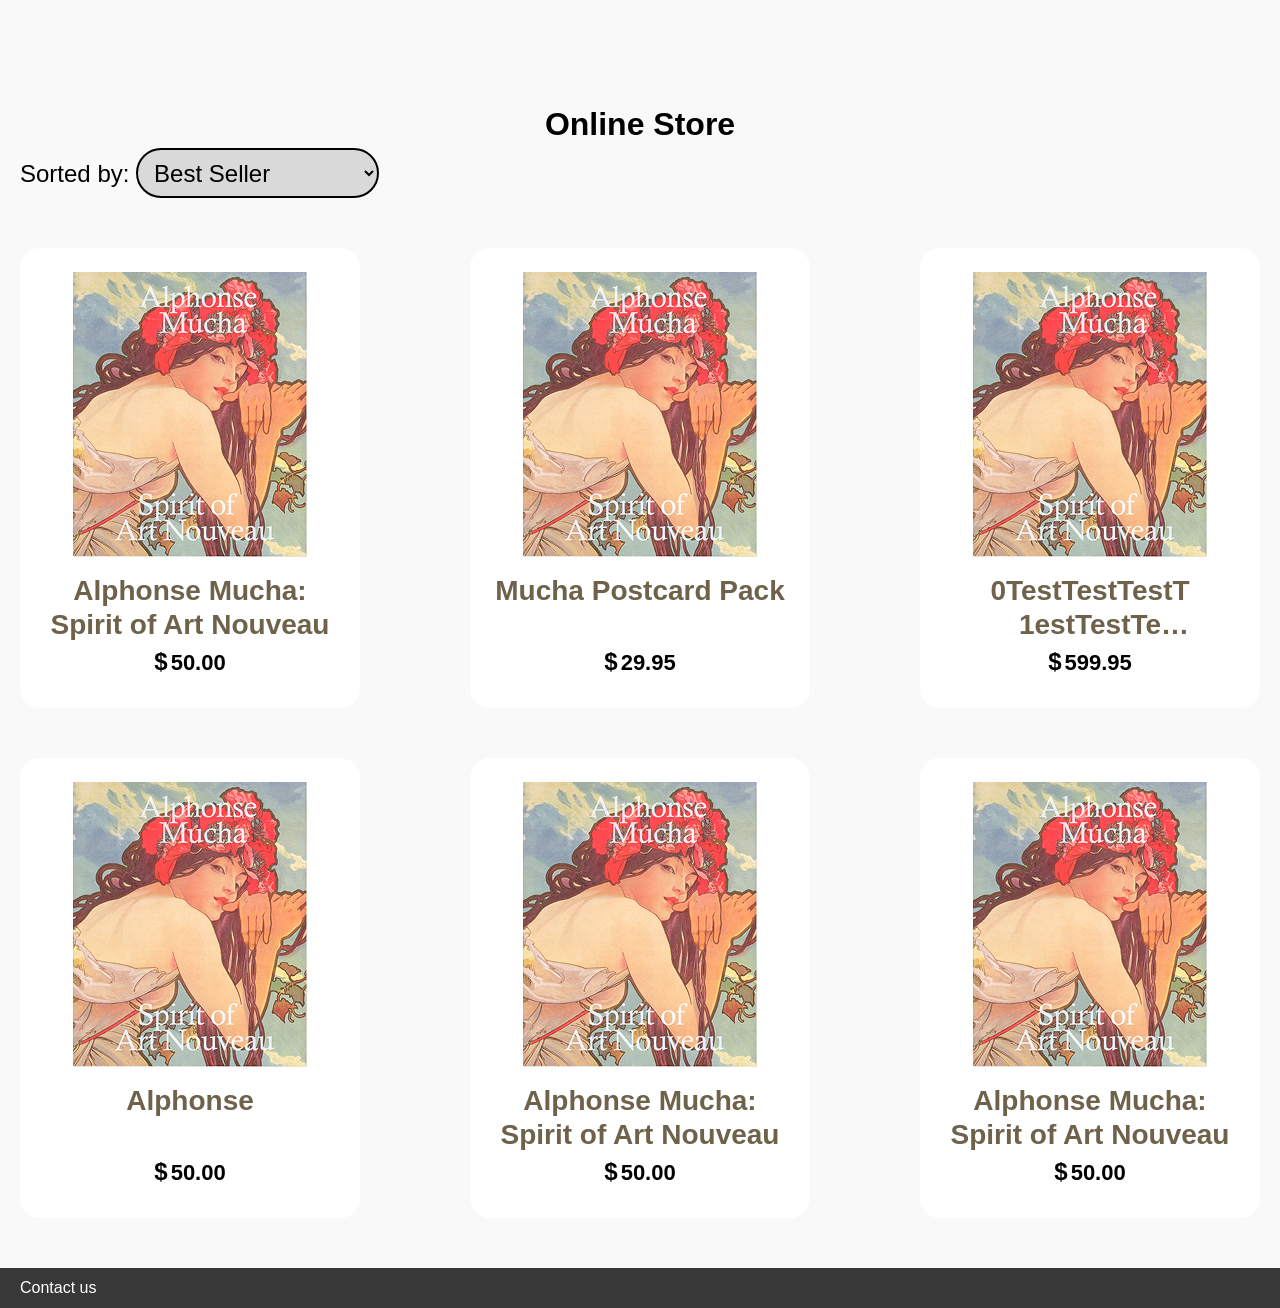
==== OnlineShop.html @ 729a8ed7 "OnlineShop page body" ====
<!DOCTYPE html>
<html lang="en">

<head>
    <meta charset="UTF-8">
    <meta name="viewport" content="width=device-width, initial-scale=1.0">
    <link rel="stylesheet" href="./OnlineShop.css">
    <title>Online Shop</title>
</head>

<body>
    <div class="title wrapper">
        <h1>Online Store</h1>
    </div>
    <div class="dropdown wrapper">
        <span class="sort-label">Sorted by:</span>
        <select class="sort-select">
            <option>Best Seller</option>
            <option>Price: Low to High</option>
            <option>Price: High to Low</option>
            <option>Newest Arrivals</option>
        </select>
    </div>
    <div class="bd wrapper">
        <ul class="card">
            <li>
                <a href="#">
                    <div class="pic"><img src="./image/OnlineShop/image1.png" alt=""></div>
                    <div class="txt">
                        <h4>Alphonse Mucha: Spirit of Art Nouveau</h4>
                        <p>$<span>50.00</span></p>
                    </div>
                </a>
            </li>
            <li>
                <a href="#">
                    <div class="pic"><img src="./image/OnlineShop/image1.png" alt=""></div>
                    <div class="txt">
                        <h4>Mucha Postcard Pack</h4>
                        <p>$<span>29.95</span></p>
                    </div>
                </a>
            </li>
            <li>
                <a href="#">
                    <div class="pic"><img src="./image/OnlineShop/image1.png" alt=""></div>
                    <div class="txt">
                        <h4>0TestTestTestT 1estTestTe 2'stTestTest TestTestTest33333 333Test 3TestTest TestTest4 1 2 3 4 5 6 7 8 9 </h4>
                        <p>$<span>599.95</span></p>
                    </div>
                </a>
            </li>
            <li>
                <a href="#">
                    <div class="pic"><img src="./image/OnlineShop/image1.png" alt=""></div>
                    <div class="txt">
                        <h4>Alphonse</h4>
                        <p>$<span>50.00</span></p>
                    </div>
                </a>
            </li>
            <li>
                <a href="#">
                    <div class="pic"><img src="./image/OnlineShop/image1.png" alt=""></div>
                    <div class="txt">
                        <h4>Alphonse Mucha: Spirit of Art Nouveau</h4>
                        <p>$<span>50.00</span></p>
                    </div>
                </a>
            </li>
            <li>
                <a href="#">
                    <div class="pic"><img src="./image/OnlineShop/image1.png" alt=""></div>
                    <div class="txt">
                        <h4>Alphonse Mucha: Spirit of Art Nouveau</h4>
                        <p>$<span>50.00</span></p>
                    </div>
                </a>
            </li>
        </ul>
    </div>
    <div class="footer">
        <div class="wrapper">
            <a class="txt" href="#">Contact us</a>
        </div>
    </div>
</body>

</html>
---- OnlineShop.css ----
/* base.css */
* {
  margin: 0;
  padding: 0;
  box-sizing: border-box;
}

body {
  font: 16px/1.5 "Microsoft Yahei",
    "Hiragino Sans GB", "Heiti SC", "WenQuanYi Micro Hei", sans-serif;
  color: #000;
  background-color: #F9F9F9;
}

a {
  text-decoration: none;
  color: #000;
}


/* 页面 */
.wrapper {
  margin: 0 auto;
  width: 1240px;
}

.title {
  margin-top: 100px;
}

.title h1 {
  text-align: center;
}


/* 排序器 */
.dropdown {
  font-size: 24px;
}

.sort-select {
  height: 50px;
  font-size: 24px;
  background-color: #d9d9d9;
  padding: 8px 12px;
  border: 2px solid #000;
  border-radius: 25px;
  cursor: pointer;
}

/* card */
ul,
ol {
  list-style: none;
}

.bd ul {
  display: flex;
  justify-content: space-between;
  flex-wrap: wrap;
  margin-bottom: 50px;
}

.bd li {
  margin-top: 50px;
  width: 340px;
  height: 460px;
  background-color: #fff;
  border-radius: 20px;
  text-align: center;
}

.bd a {
  padding: 20px;
}

.bd .txt {
  width: 100%;
}

.bd li .txt {
  text-align: center;
}

.bd .txt h4 {
  height: 70px;
  display: -webkit-box;
  -webkit-box-orient: vertical;
  -webkit-line-clamp: 2;
  overflow: hidden;
  text-overflow: ellipsis;
  line-height: 1.2;
  max-height: 3em;
  margin-top: 10px;
  font-size: 28px;
  font-weight: 600;
  padding: 0 20px;
  color: #6E624B;
}

.bd p {
  font-size: 24px;
  font-weight: 600;
}

.bd p span {
  margin-left: 3px;
  font-size: 22px;
}

.footer {
  background-color: #383838;
  height: 40px;
}

.footer .txt {
  color: #fff;
  line-height: 40px;
  cursor: pointer;
}
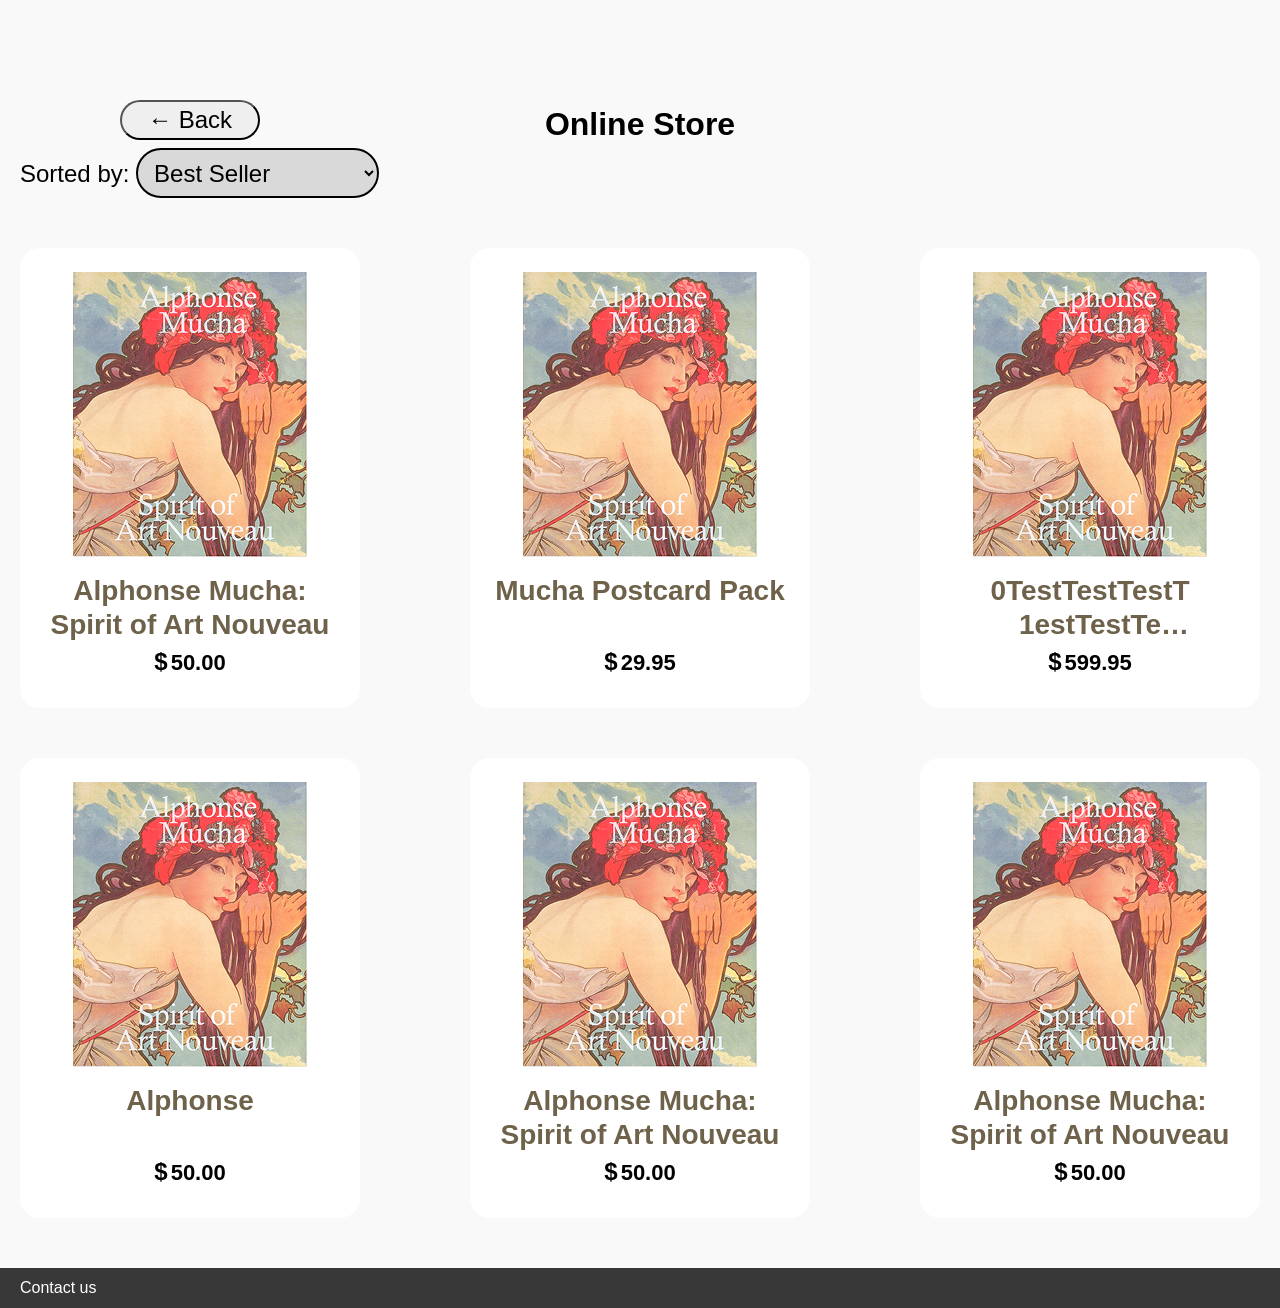
==== commit adc2e98a: "back btn" ====
--- a/OnlineShop.html
+++ b/OnlineShop.html
@@ -2,88 +2,90 @@
 <html lang="en">
 
 <head>
-    <meta charset="UTF-8">
-    <meta name="viewport" content="width=device-width, initial-scale=1.0">
-    <link rel="stylesheet" href="./OnlineShop.css">
-    <title>Online Shop</title>
+  <meta charset="UTF-8">
+  <meta name="viewport" content="width=device-width, initial-scale=1.0">
+  <link rel="stylesheet" href="./OnlineShop.css">
+  <title>Online Shop</title>
 </head>
 
 <body>
-    <div class="title wrapper">
-        <h1>Online Store</h1>
+  <button id="backBtn" class="fixed-btn">← Back</button>
+  <div class="title wrapper">
+    <h1>Online Store</h1>
+  </div>
+  <div class="dropdown wrapper">
+    <span class="sort-label">Sorted by:</span>
+    <select class="sort-select">
+      <option>Best Seller</option>
+      <option>Price: Low to High</option>
+      <option>Price: High to Low</option>
+      <option>Newest Arrivals</option>
+    </select>
+  </div>
+  <div class="bd wrapper">
+    <ul class="card">
+      <li>
+        <a href="#">
+          <div class="pic"><img src="./image/OnlineShop/image1.png" alt=""></div>
+          <div class="txt">
+            <h4>Alphonse Mucha: Spirit of Art Nouveau</h4>
+            <p>$<span>50.00</span></p>
+          </div>
+        </a>
+      </li>
+      <li>
+        <a href="#">
+          <div class="pic"><img src="./image/OnlineShop/image1.png" alt=""></div>
+          <div class="txt">
+            <h4>Mucha Postcard Pack</h4>
+            <p>$<span>29.95</span></p>
+          </div>
+        </a>
+      </li>
+      <li>
+        <a href="#">
+          <div class="pic"><img src="./image/OnlineShop/image1.png" alt=""></div>
+          <div class="txt">
+            <h4>0TestTestTestT 1estTestTe 2'stTestTest TestTestTest33333 333Test 3TestTest TestTest4 1 2 3 4
+              5 6 7 8 9 </h4>
+            <p>$<span>599.95</span></p>
+          </div>
+        </a>
+      </li>
+      <li>
+        <a href="#">
+          <div class="pic"><img src="./image/OnlineShop/image1.png" alt=""></div>
+          <div class="txt">
+            <h4>Alphonse</h4>
+            <p>$<span>50.00</span></p>
+          </div>
+        </a>
+      </li>
+      <li>
+        <a href="#">
+          <div class="pic"><img src="./image/OnlineShop/image1.png" alt=""></div>
+          <div class="txt">
+            <h4>Alphonse Mucha: Spirit of Art Nouveau</h4>
+            <p>$<span>50.00</span></p>
+          </div>
+        </a>
+      </li>
+      <li>
+        <a href="#">
+          <div class="pic"><img src="./image/OnlineShop/image1.png" alt=""></div>
+          <div class="txt">
+            <h4>Alphonse Mucha: Spirit of Art Nouveau</h4>
+            <p>$<span>50.00</span></p>
+          </div>
+        </a>
+      </li>
+    </ul>
+  </div>
+  <div class="footer">
+    <div class="wrapper">
+      <a class="txt" href="#">Contact us</a>
     </div>
-    <div class="dropdown wrapper">
-        <span class="sort-label">Sorted by:</span>
-        <select class="sort-select">
-            <option>Best Seller</option>
-            <option>Price: Low to High</option>
-            <option>Price: High to Low</option>
-            <option>Newest Arrivals</option>
-        </select>
-    </div>
-    <div class="bd wrapper">
-        <ul class="card">
-            <li>
-                <a href="#">
-                    <div class="pic"><img src="./image/OnlineShop/image1.png" alt=""></div>
-                    <div class="txt">
-                        <h4>Alphonse Mucha: Spirit of Art Nouveau</h4>
-                        <p>$<span>50.00</span></p>
-                    </div>
-                </a>
-            </li>
-            <li>
-                <a href="#">
-                    <div class="pic"><img src="./image/OnlineShop/image1.png" alt=""></div>
-                    <div class="txt">
-                        <h4>Mucha Postcard Pack</h4>
-                        <p>$<span>29.95</span></p>
-                    </div>
-                </a>
-            </li>
-            <li>
-                <a href="#">
-                    <div class="pic"><img src="./image/OnlineShop/image1.png" alt=""></div>
-                    <div class="txt">
-                        <h4>0TestTestTestT 1estTestTe 2'stTestTest TestTestTest33333 333Test 3TestTest TestTest4 1 2 3 4 5 6 7 8 9 </h4>
-                        <p>$<span>599.95</span></p>
-                    </div>
-                </a>
-            </li>
-            <li>
-                <a href="#">
-                    <div class="pic"><img src="./image/OnlineShop/image1.png" alt=""></div>
-                    <div class="txt">
-                        <h4>Alphonse</h4>
-                        <p>$<span>50.00</span></p>
-                    </div>
-                </a>
-            </li>
-            <li>
-                <a href="#">
-                    <div class="pic"><img src="./image/OnlineShop/image1.png" alt=""></div>
-                    <div class="txt">
-                        <h4>Alphonse Mucha: Spirit of Art Nouveau</h4>
-                        <p>$<span>50.00</span></p>
-                    </div>
-                </a>
-            </li>
-            <li>
-                <a href="#">
-                    <div class="pic"><img src="./image/OnlineShop/image1.png" alt=""></div>
-                    <div class="txt">
-                        <h4>Alphonse Mucha: Spirit of Art Nouveau</h4>
-                        <p>$<span>50.00</span></p>
-                    </div>
-                </a>
-            </li>
-        </ul>
-    </div>
-    <div class="footer">
-        <div class="wrapper">
-            <a class="txt" href="#">Contact us</a>
-        </div>
-    </div>
+  </div>
 </body>
 
 </html>
--- a/OnlineShop.css
+++ b/OnlineShop.css
@@ -17,6 +17,16 @@
   color: #000;
 }
 
+/* fixed button */
+.fixed-btn {
+  position: fixed;
+  width: 140px;
+  height: 40px;
+  border-radius: 20px;
+  font-size: 24px;
+  line-height: 30px;
+  margin-left: 120px;
+}
 
 /* 页面 */
 .wrapper {
